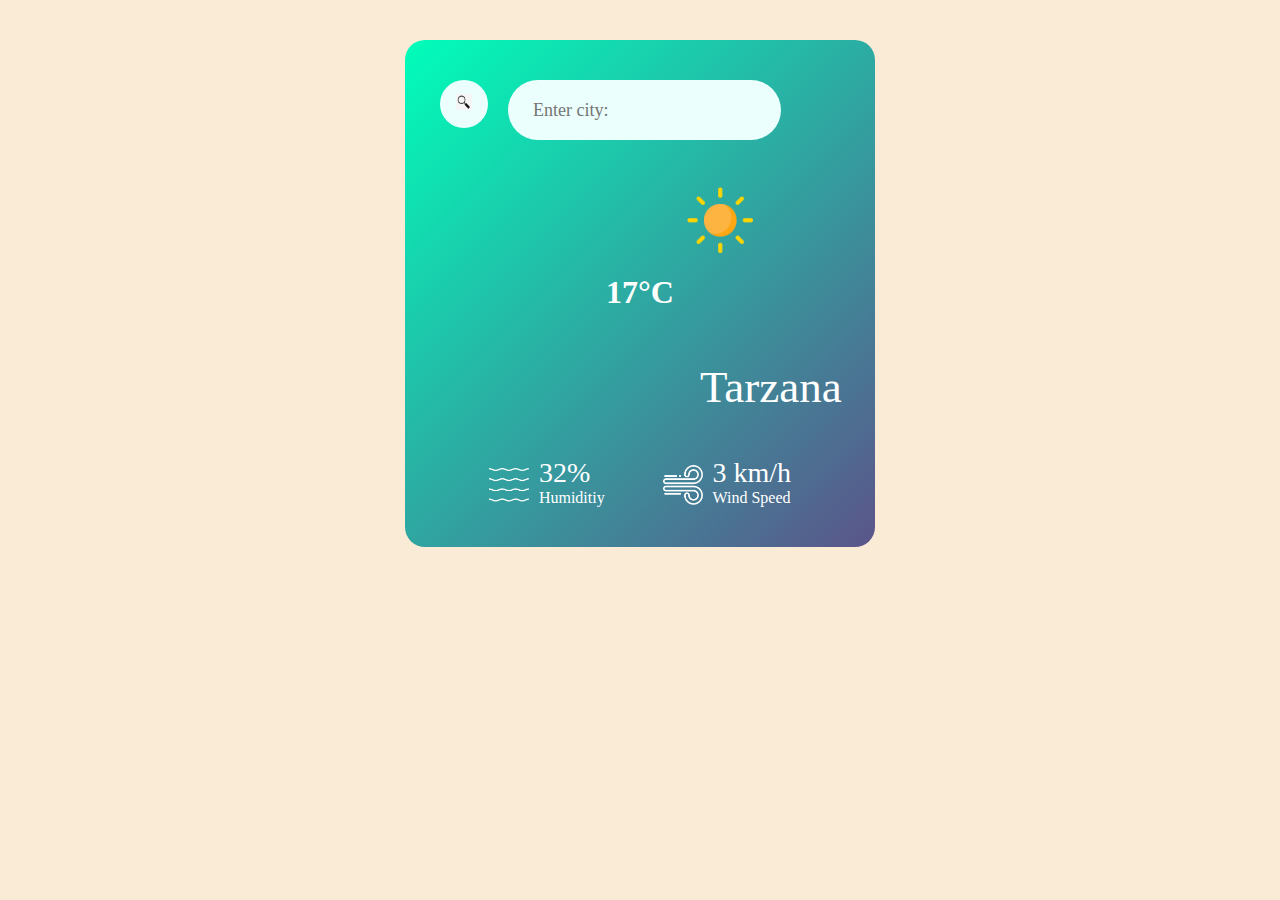
==== index.html @ ff493c98 "added png style weather api" ====
<!DOCTYPE html>
<html lang="en">
<head>
    <meta charset="UTF-8">
    <meta name="viewport" content="width=device-width, initial-scale=1.0">
    <link href="css/index.css" rel="StyleSheet">
    <title>My Open API Project</title>
</head>
<body>
    <div class="card">
        <div class="search">
          <div class="search-box">
            <button><img src="img/search.png"></button>
            <input type="text" placeholder="Enter city:">
          </div>
        </div>
  
        <div class="location-not-found">
          <h1></h1>
        </div>
  
        <div class="weather">
          <img src="img/clear.png" class="weather-img">
          <h1 class="temp">17°C</h1>
          <h2 class="city">Tarzana</h2>
          <div class="details">
            <div class="col">
              <img src="img/humidity.png" >
              <div>
                <p class="humidity">32%</p>
                <p>Humiditiy</p>
              </div>
            </div>
            <div class="col">
              <img src="img/wind.png" >
              <div>
                <p class="wind">3 km/h</p>
                <p>Wind Speed</p>
              </div>
            </div>
          </div>
        </div>
  
      </div>
      <script src="./js/index.js">
       </script>
</body>
</html>
---- css/index.css ----
*{
    margin:0 ;
    padding: 0;
    box-sizing: border-box;
    font-family: serif;
}
body{
    background:antiquewhite;
}
.card{
    width: 90%;
    max-width: 470px;
    background: linear-gradient(135deg , #00feba , #5b548a);
    color: #fff;
    margin: 40px auto 0;
    border-radius: 20px;
    padding: 40px  35px;
    text-align: center;
}
.search{
    width: 50%;
    display: flex;
    align-items: center;
    justify-content:space-around;
}
.search input{ 
    border: 0; 
    outline: 0; 
    background: #ebfffc; 
    color: #555; 
    padding: 10px 25px; 
    height: 60px; 
    border-radius: 30px; 
    flex: 1; 
    margin-left: 20px; 
    font-size: 18px;
}
.search button{
     border:0 ; 
     outline: 0; 
     background: #ebfffc; 
     border-radius: 50%; 
     width: 3rem; 
     height: 3rem; 
     cursor: pointer; 
   }
.search button img{
    width: 16px;
}
.search-box{
    display: flex;

}
.weather-img{
    margin-left: 40%;
    width: 100px; 
    margin-top: 30px;
}

.weather hl{
    font-size: 80px; 
    font-weight: 500; 
    padding: 0 20px; 
    margin-top: 50px;
    margin-left: 15rem ;
 } 
 .weather h2{ 
    font-size: 45px; 
    font-weight: 400; 
    margin-top: -10px; 
    padding: 0 20px; 
    margin-top: 50px;
    margin-left: 15rem ;
 }

 .details{
     display: flex; 
     align-items: center; 
     justify-content: space-around; 
     padding: 0 20px; 
     margin-top: 50px;

 }
 .col{
     display: flex; 
     align-items: center; 
     text-align: left; 
 }
 .col img{
     width: 40px; 
     margin-right: 10px; 
  } 
  .humidity , .wind{
     font-size: 28px; 
     margin-top: -6px;

  }
  .h1{
    text-align: center;
    margin-left: 20%;
  }
  .location-not-found{
    direction: rtl;
    text-align: center;
    margin-top: 10px;
    font-size: 10px;
    display: none;
  }
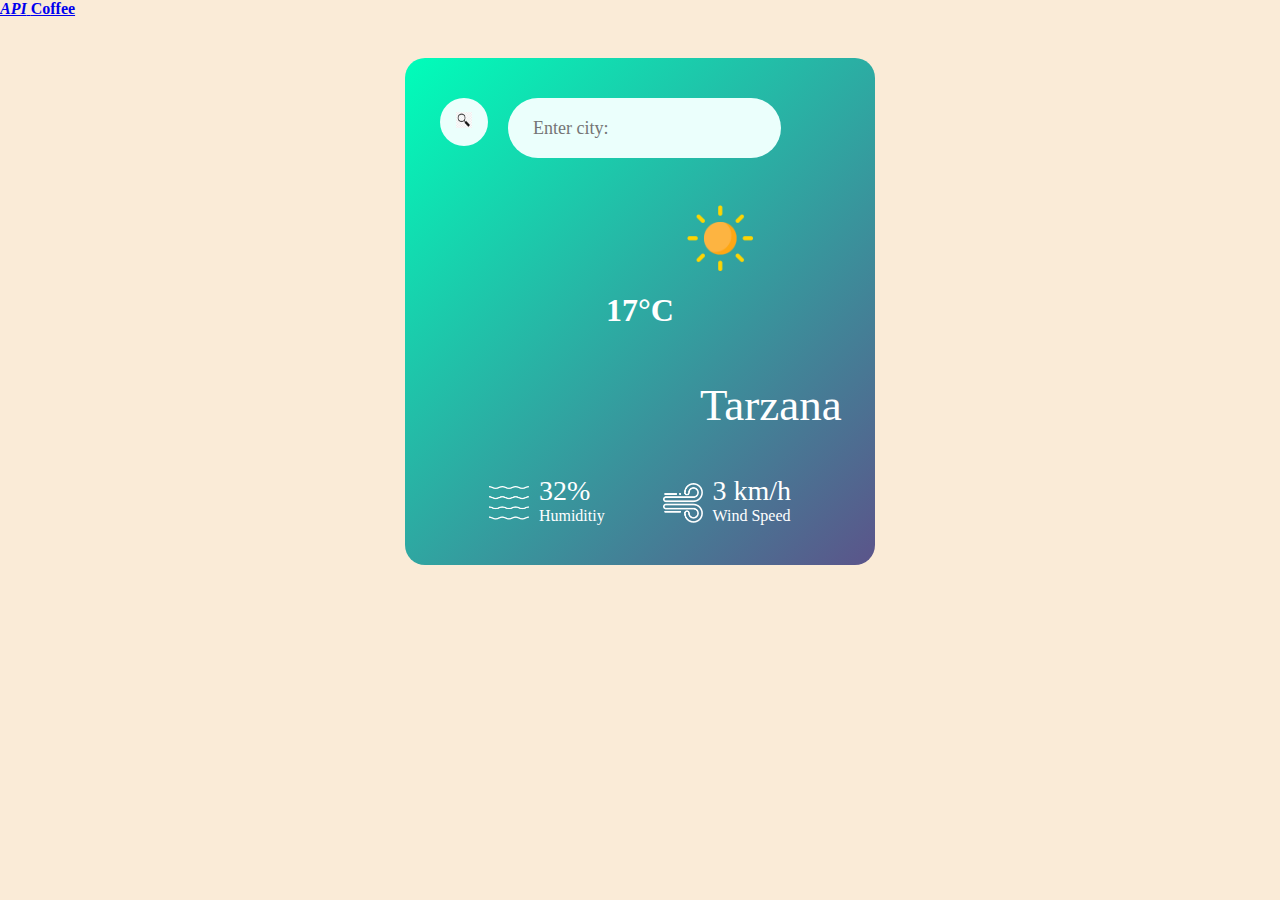
==== commit 4105c5b6: "link coffee api  to weather api" ====
--- a/index.html
+++ b/index.html
@@ -7,6 +7,7 @@
     <title>My Open API Project</title>
 </head>
 <body>
+  <h4><a href="sampleCoffee.html">  <em>API</em>   <span> Coffee</span> </a></h4>
     <div class="card">
         <div class="search">
           <div class="search-box">
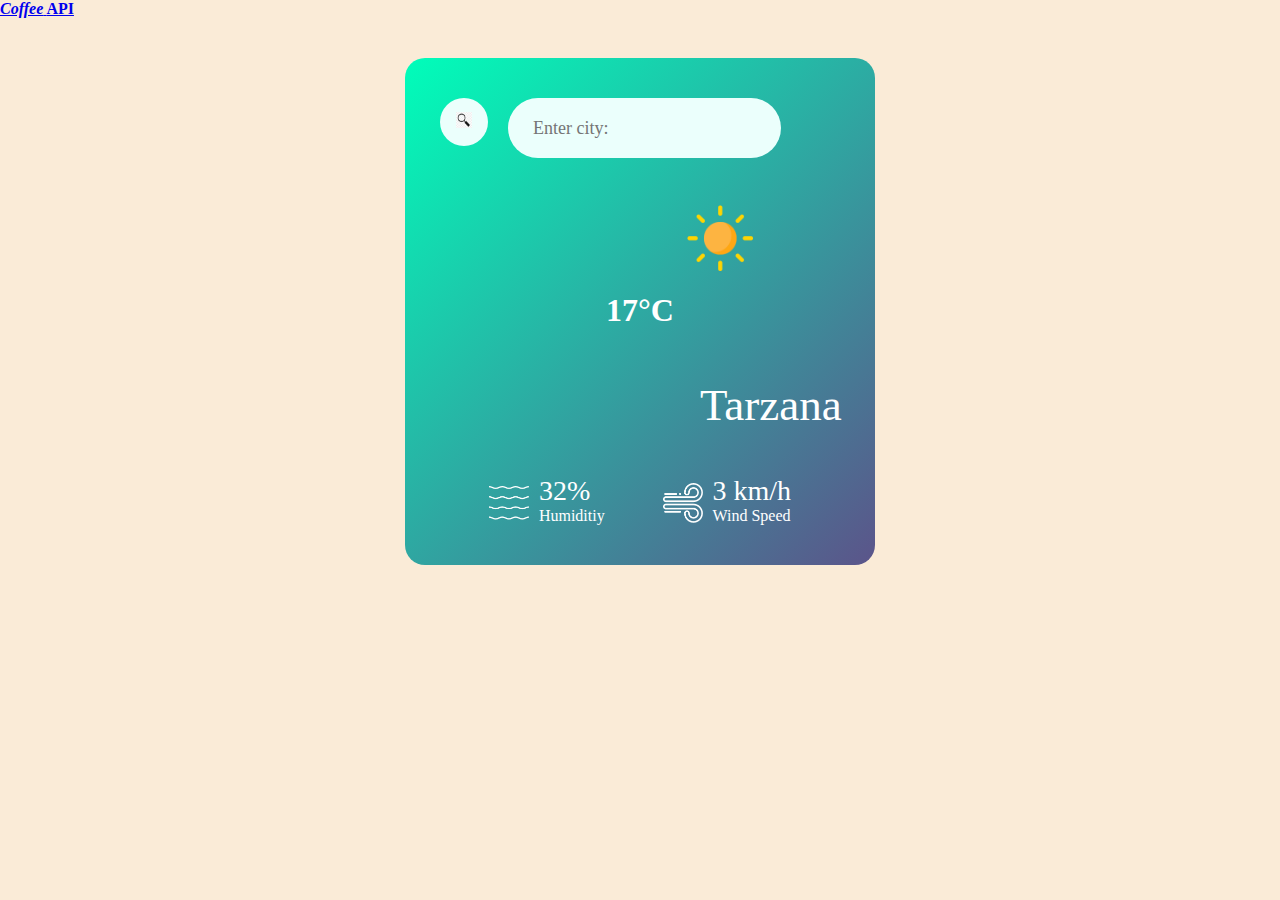
==== commit 887e1f00: "added link" ====
--- a/index.html
+++ b/index.html
@@ -7,7 +7,7 @@
     <title>My Open API Project</title>
 </head>
 <body>
-  <h4><a href="sampleCoffee.html">  <em>API</em>   <span> Coffee</span> </a></h4>
+  <h4><a href="sampleCoffee.html">  <em>Coffee</em>   <span>API</span> </a></h4>
     <div class="card">
         <div class="search">
           <div class="search-box">
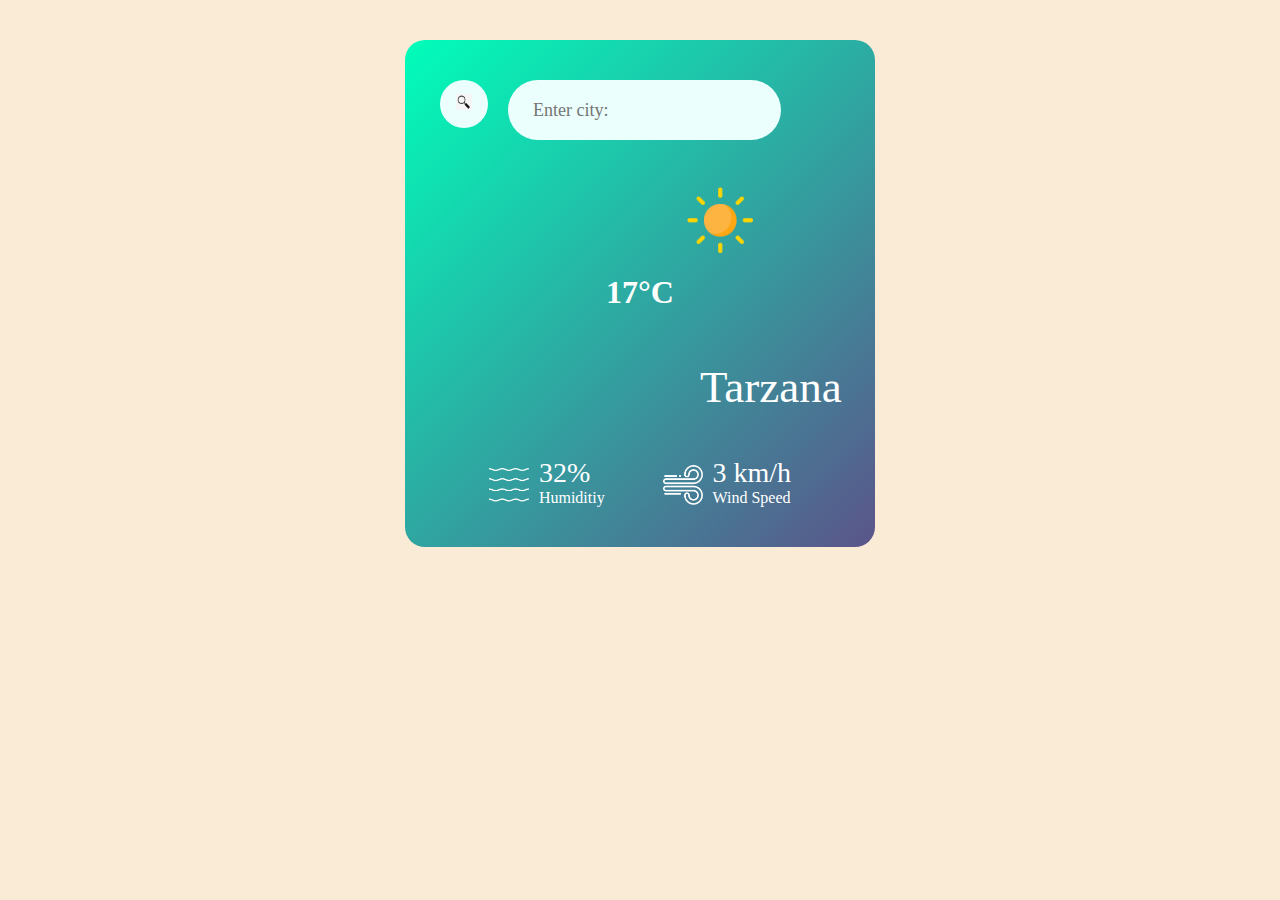
==== commit 977ef410: "return before chang" ====
--- a/index.html
+++ b/index.html
@@ -7,7 +7,6 @@
     <title>My Open API Project</title>
 </head>
 <body>
-  <h4><a href="sampleCoffee.html">  <em>Coffee</em>   <span>API</span> </a></h4>
     <div class="card">
         <div class="search">
           <div class="search-box">
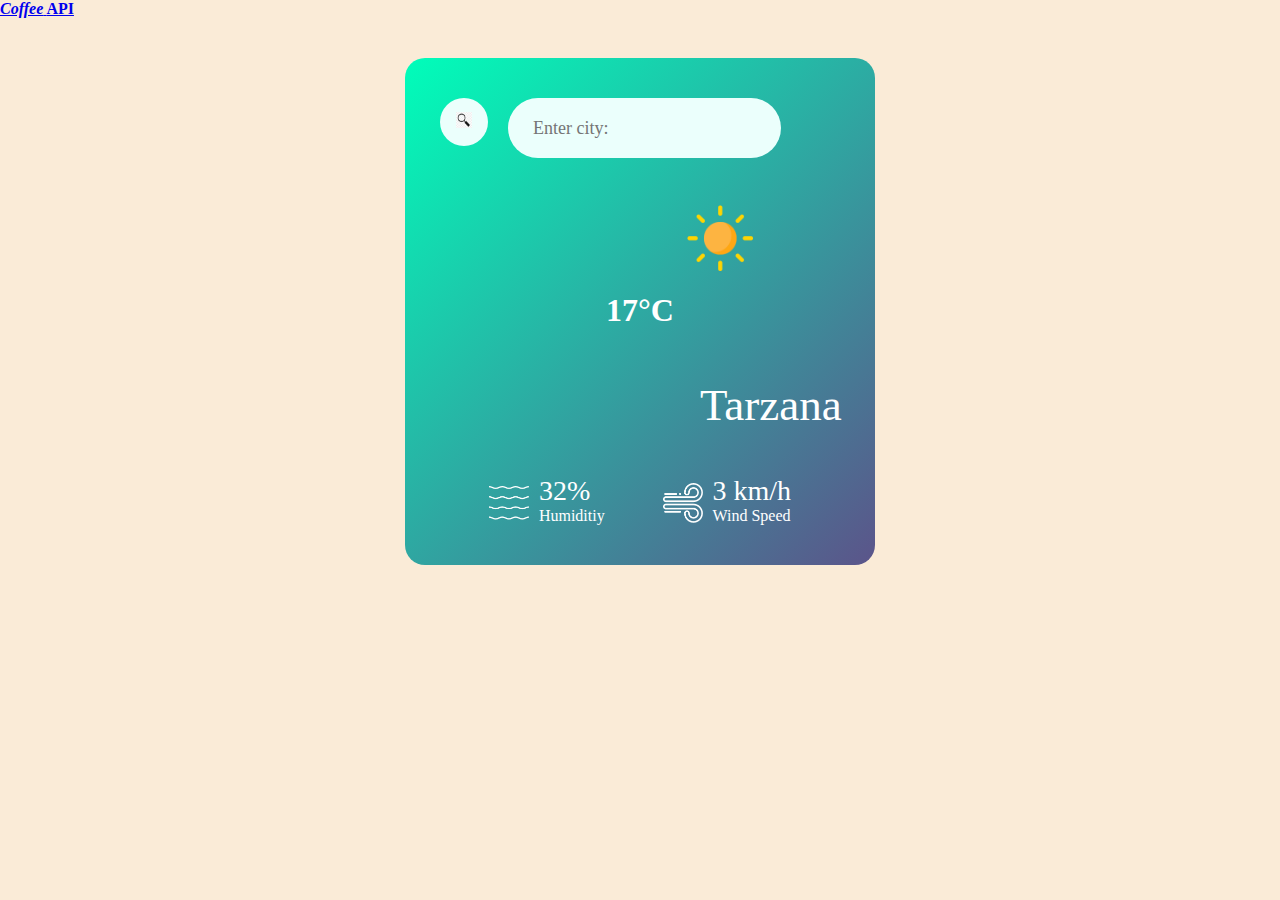
==== commit 318b84bb: "Merge pull request #4 from sed128476/lesson-15" ====
--- a/index.html
+++ b/index.html
@@ -7,6 +7,7 @@
     <title>My Open API Project</title>
 </head>
 <body>
+  <h4><a href="sampleCoffee.html">  <em>Coffee</em>   <span>API</span> </a></h4>
     <div class="card">
         <div class="search">
           <div class="search-box">
